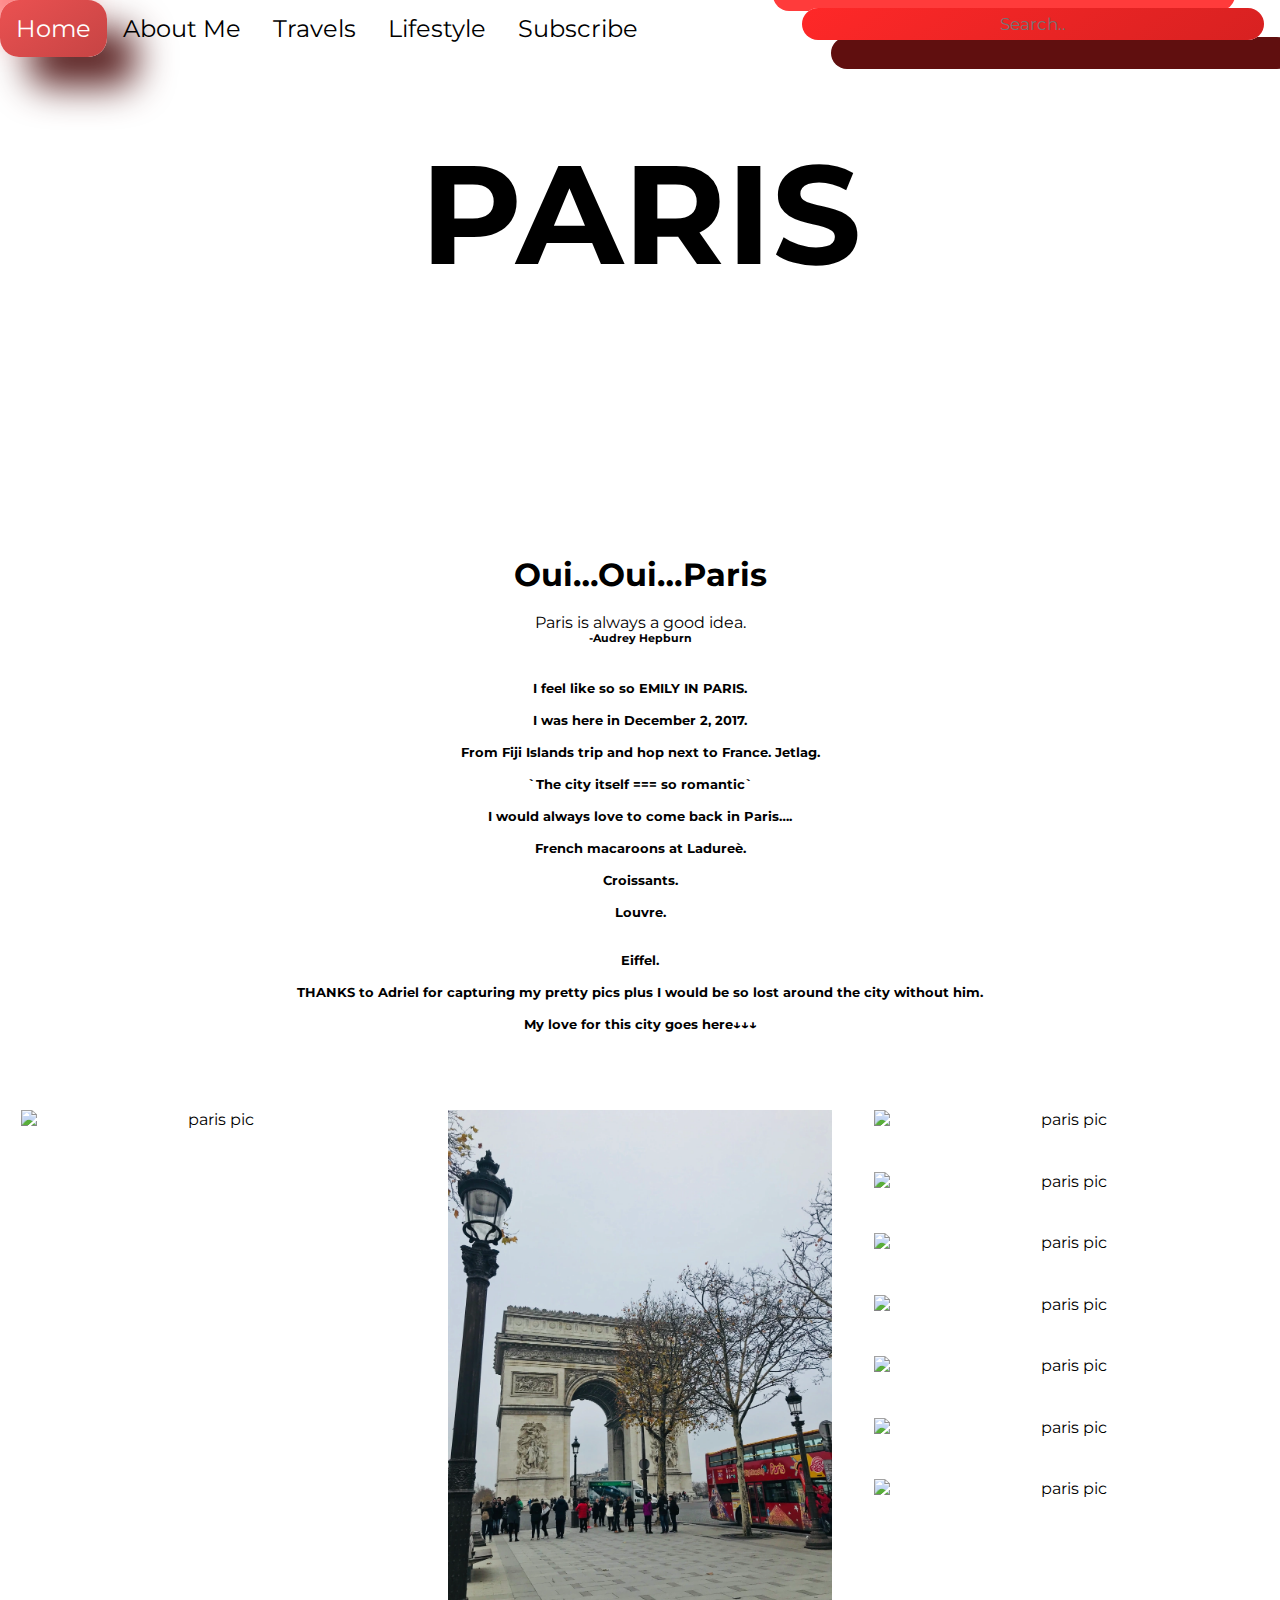
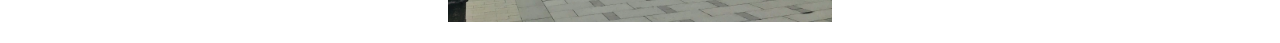
==== exercise1/index2.html @ 1cdc600d "Add files via upload" ====
<!DOCTYPE html>
<html lang="en">
<head>
    <meta charset="UTF-8">
    <meta http-equiv="X-UA-Compatible" content="IE=edge">
    <meta name="viewport" content="width=device-width, initial-scale=1.0">

    <title> Exercise 1 | Week 2 | Personal Blog Site
    </title>


    <!----------------------- External Links ------------------------>
    <link rel="stylesheet" href="style2.css">

    
    <!----------------------- Google Fonts   ------------------------>
    <link rel="preconnect" href="https://fonts.googleapis.com">
    <link rel="preconnect" href="https://fonts.gstatic.com" crossorigin>
    <link href="https://fonts.googleapis.com/css2?family=Fira+Code:wght@300&family=Montserrat:wght@100;200;300&display=swap" rel="stylesheet">

    <!----------------------- Fontsome Icons   ------------------------>
    <link rel="stylesheet" href="https://cdnjs.cloudflare.com/ajax/libs/font-awesome/4.7.0/css/font-awesome.min.css">
 

</head>
<body>

    <div class="topnav">
        <a class="active" href="index.html">Home</a>
        <a href="index3.html">About Me</a>
        <a href="index2.html">Travels</a>
        <a href="index4.html">Lifestyle</a>
        <a href="index5.html">Subscribe</a>

        <input type="text" placeholder="Search.." id="placeholder" class="placeholder">
    </div>


    <h1 class="page-header">PARIS</h1>
    <h1>Oui…Oui…Paris</h1>


    <section>
        <br>
        <div>
        <header>Paris is always a good idea.</header>
        <h6>-Audrey Hepburn</h6>
        <br>
            
        <h5><br>I feel like so so EMILY IN PARIS.<br>

            <br>I was here in December 2, 2017.<br>

            <br>From Fiji Islands trip and hop next to France. Jetlag.<br>

            <br>`The city itself === so romantic`<br>

            <br>I would always love to come back in Paris….<br>

            <br>French macaroons at Ladureè.<br>

            <br>Croissants.<br>

            <br>Louvre.<br>

            <br Mona Lisa.<br>

            <br>Eiffel.<br>

            <br>THANKS to Adriel for capturing my pretty pics plus I would be so lost around the city without him.<br>

            <br>My love for this city goes here↓↓↓<br>
        </h5>
        </div>
        <br>
        <br>
        <br>
    </section>
  

  <img src = "/img/p7.webp" alt="paris pic">
  <img src = "img/p2.webp"  alt="paris pic">
  <img src = "/img/p3.webp" alt="paris pic">
  

  <img src= "/img/p4.webp"alt="paris pic">
  <img src="/img/p5.webp" alt="paris pic">
  <img src="/img/p9.webp" alt="paris pic">
  
  
  <img src="/img/p10.webp" alt="paris pic">
  <img src="/img/p12.webp" alt="paris pic">
  <img src="/img/p11.webp"alt="paris pic">



  
    </body>
</html>
---- exercise1/style2.css ----
@import url('https://fonts.googleapis.com/css2?family=Fira+Code:wght@300&family=Montserrat:wght@100;200;300&display=swap');

* {
	font-family: 'Fira Code', monospace; 
  font-family: 'Montserrat', sans-serif;
	margin: 0;  
	padding: 0;
  text-align: center;
} 

body {
  font-family: 'Fira Code', monospace; 
  font-family: 'Montserrat', sans-serif;
}

 h1,h2,h3,h4,h5,h6 {
  font-family: 'Fira Code', monospace; 
  font-family: 'Montserrat', sans-serif;
    
}

h1 {
  padding-top: 10%;
}

.page-header {
    text-align: center;
    font-size: 140px;
    padding-bottom: 10%;
}

img {
    width: 30%;
    float: left;
    margin:1.66%;  
     }
  
  p {
    font-family: 'Fira Code', monospace; 
    font-family: 'Montserrat', sans-serif;
    margin-left: 1.66%;
    font-size:23px;
    font-weight: 800;
    text-transform:uppercase;
    border-bottom: 2px solid #f1f1f1;
    width: 30%;
    padding-bottom: 20px;
  }
  
  .photo-container  {
    padding-bottom: 40px;
  }

  .button {
    width: 40%;
    padding: 10px;
    padding-top: 20px;
    border-radius: 9px;
    background: #d1d1d1;
    border-radius: 20px;
    background: linear-gradient(145deg, #ff2828, #d72121);
    box-shadow:  29px 29px 0px #600f0f,
                -29px -29px 0px #ff3b3b;
  }
  
  .button:hover {
    background-color: #746C70;
    color: rgb(248, 238, 238);
  }


  /*  navigation bar */
.topnav {

    
  position: relative;
  margin-top: auto;
  background-color: black;
  border-radius: 0px;
  background: white;
  box-shadow:  26px 26px 53px #211f21,
              -26px -26px 53px white;
  transition: top 0.5s;
 
}

/* Style the links inside the navigation bar */
.topnav a {
  float: left;
  display: block;
  text-align: center;
  padding: 14px 16px;
  text-decoration: none;
  font-size: 150%;
  color: black;
  
}

/* Change the color of links on hover */
.topnav a:hover {
  border-radius: 19px;
  background: linear-gradient(145deg, #eb5151, #c64444);
  box-shadow:  29px 29px 37px #581e1e,
              -29px -29px 37px #ff7a7a;
  color: white;
  
}

/* Style the "active" element to highlight the current page */
.topnav a.active {
  
  color: white;
  border-radius: 19px;
  background: linear-gradient(145deg, #eb5151, #c64444);
  box-shadow:  29px 29px 37px #581e1e,
              -29px -29px 37px #ff7a7a;
  
}

/* Style the search box inside the navigation bar */
.topnav input[type=text] {
  float: right;
  padding: 6px;
  border: none;
  margin-top: 8px;
  margin-right: 16px;
  font-size: 17px;
 

}

.placeholder {

  margin: 0 auto;
  width: 50vh;
  border-spacing: 30px;
  border: 0px;
  padding: 15px 25px;
  border-radius: 27px;
  background: linear-gradient(145deg, #ff2828, #d72121);
  box-shadow:  29px 29px 0px #600f0f,
              -29px -29px 0px #ff3b3b;
}

.placeholder:hover {
  background-color: white;
  color: rgb(248, 238, 238);
}

/* When the screen is less than 600px wide, stack the links and the search field vertically instead of horizontally */
@media screen and (max-width: 600px) {
  .topnav a, .topnav input[type=text] {
    float: none;
    display: block;
    text-align: left;
    width: 100%;
    margin: 0;
    padding: 14px;
    color: white;
  }
  .topnav input[type=text] {
    border: 1px solid #ccc;
  }
}
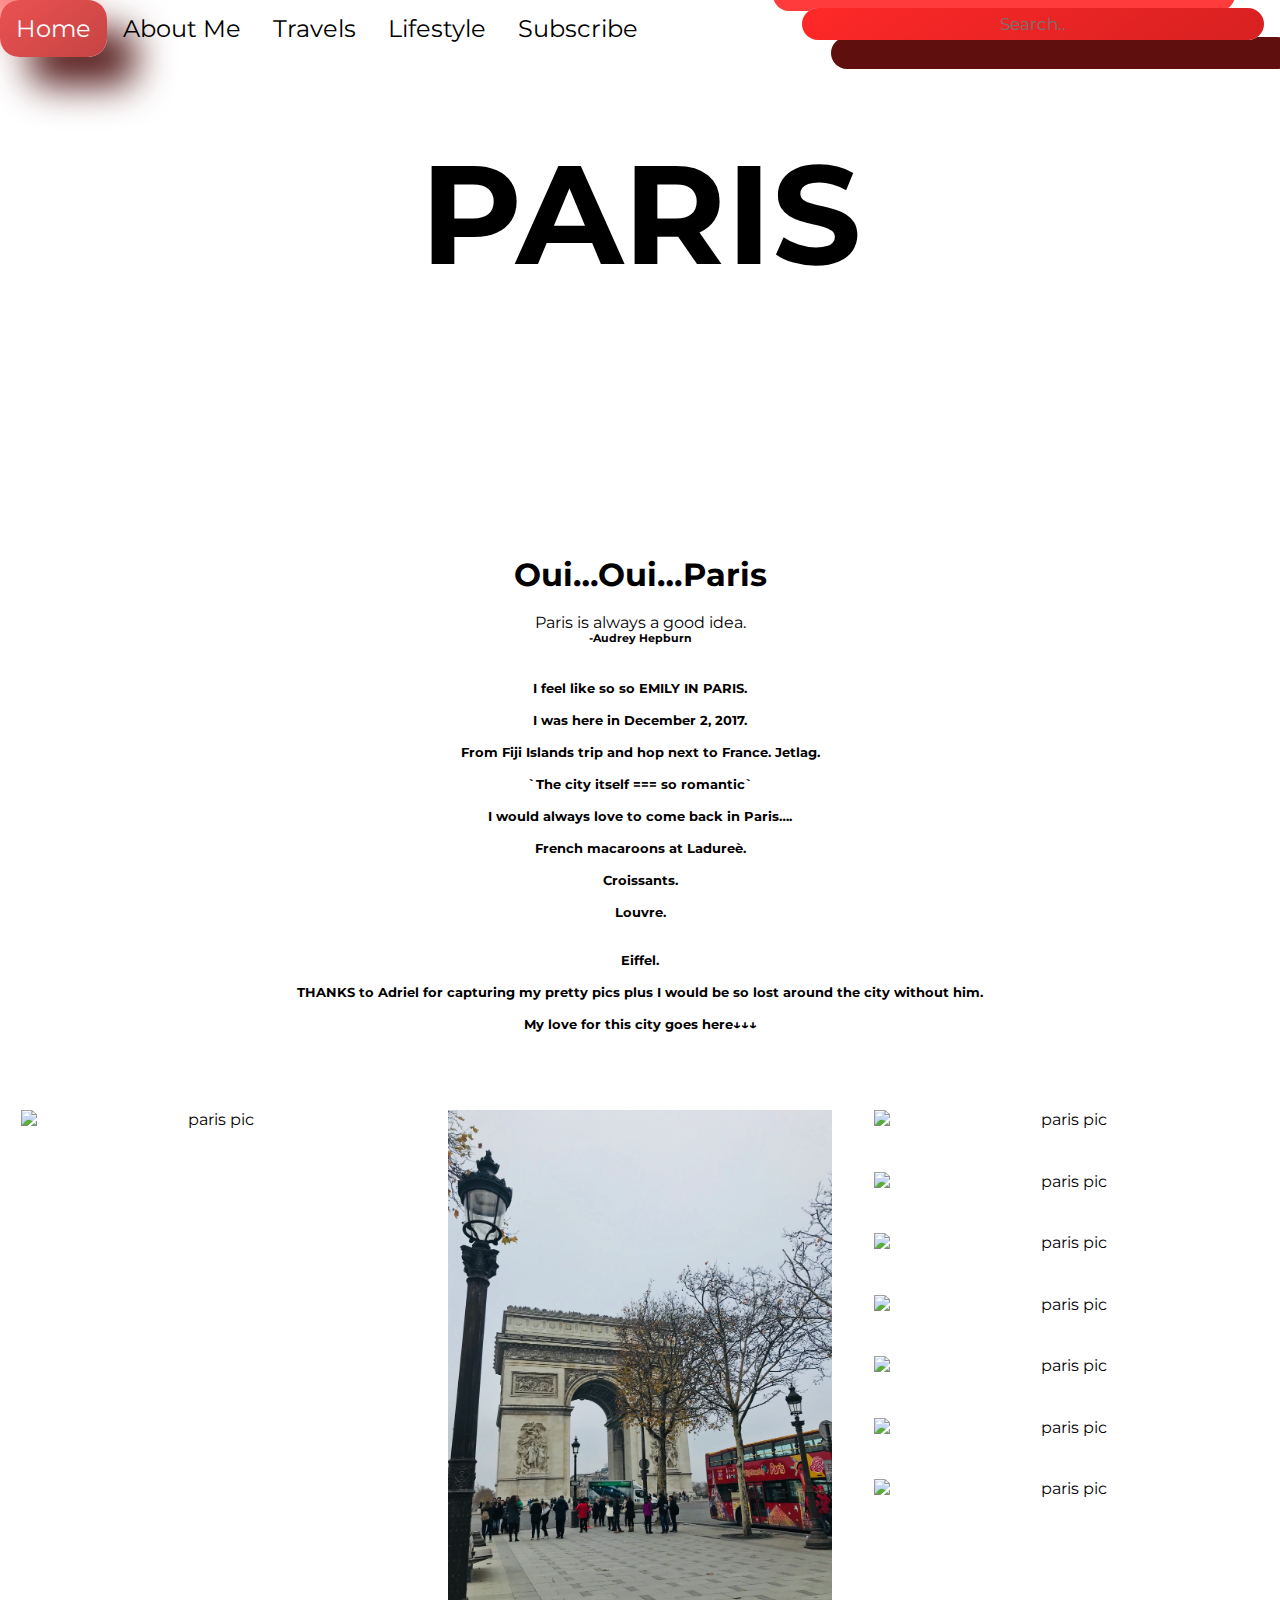
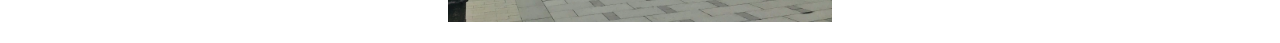
==== commit 19d0938d: "Update index2.html" ====
--- a/exercise1/index2.html
+++ b/exercise1/index2.html
@@ -24,7 +24,8 @@
 
 </head>
 <body>
-
+    
+    <!----------------------- Navigation Bar   ------------------------>
     <div class="topnav">
         <a class="active" href="index.html">Home</a>
         <a href="index3.html">About Me</a>
@@ -96,4 +97,4 @@
 
   
     </body>
-</html>+</html>
